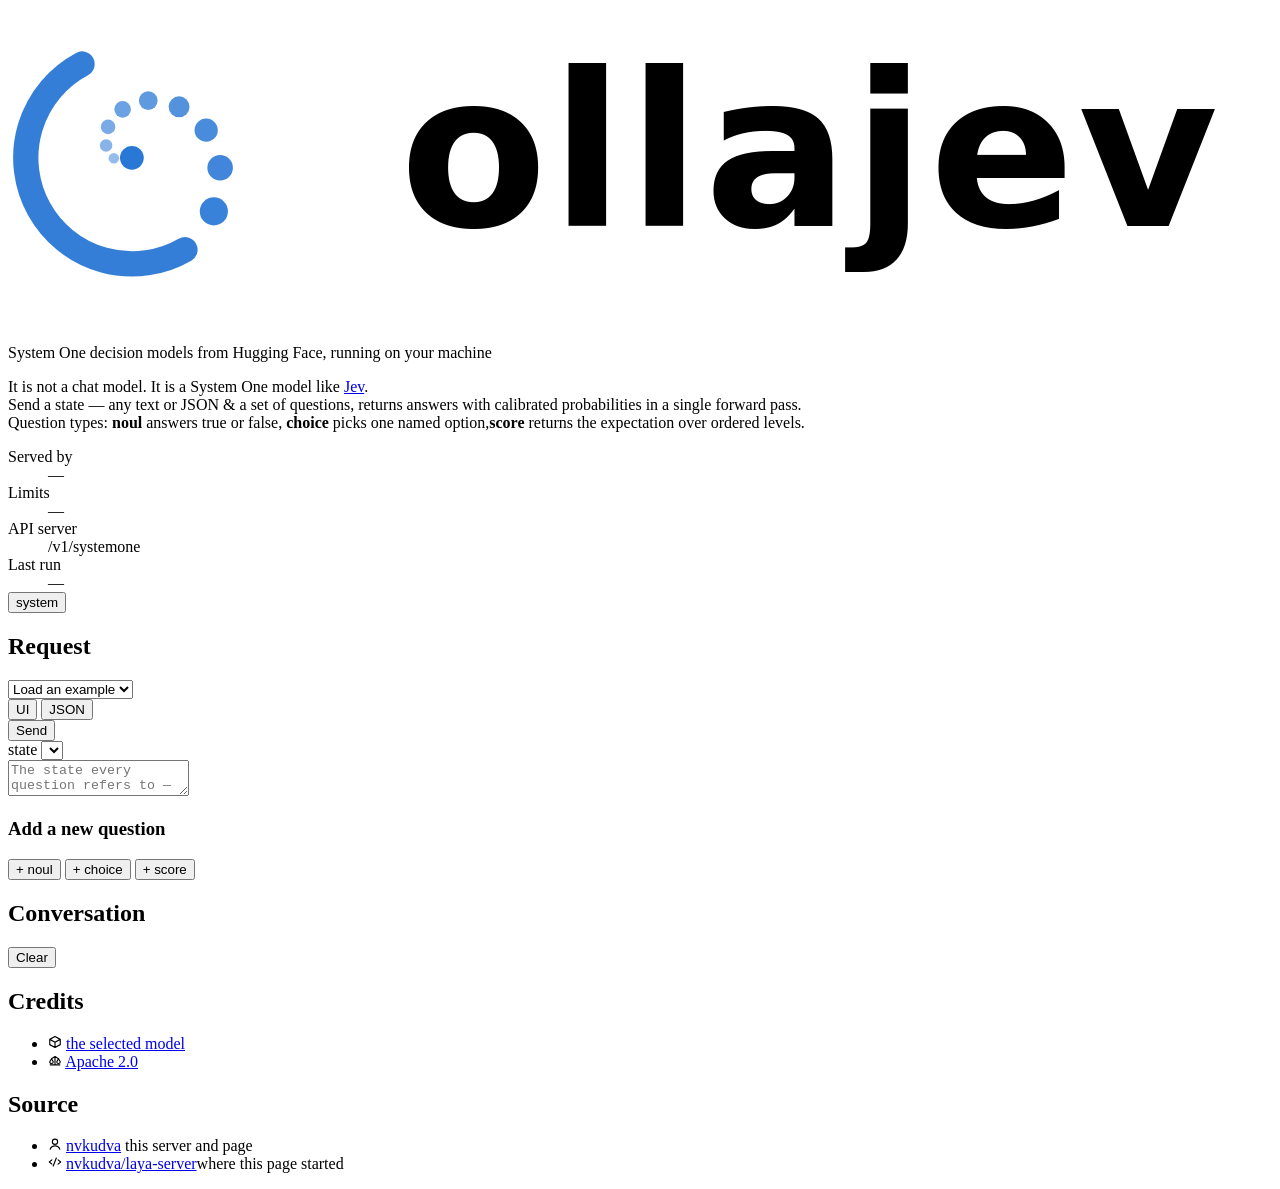
==== src/ollajev/server/static/demo.html @ a6550173 "refactor: split the package into core, server and ui The front ends (cli, repl, tui) move to ollajev" ====
<!doctype html>
<html lang="en">
<head>
<meta charset="utf-8">
<meta name="viewport" content="width=device-width, initial-scale=1">
<title>ollajev · decision playground</title>
<link rel="stylesheet" href="/static/style.css">
</head>
<body>
<div class="shell">

<header class="bar">
  <div class="bar-inner">
    <div class="bar-head">
      <div class="bar-title">
      <svg class="lockup" viewBox="8 7.5 200 52.5" role="img" aria-label="ollajev">
        <g transform="translate(2.00,5.60) scale(0.80)">
          <path d="M 22.141 13.458 A 21.0 21.0 0 1 0 42.500 50.187" fill="none" stroke="#2a78d6" stroke-width="5.0" stroke-linecap="round" opacity="0.95"/>
          <circle cx="48.213" cy="42.609" r="2.782" fill="#2a78d6" opacity="0.929"/>
          <circle cx="49.456" cy="33.958" r="2.527" fill="#2a78d6" opacity="0.894"/>
          <circle cx="46.696" cy="26.535" r="2.291" fill="#2a78d6" opacity="0.852"/>
          <circle cx="41.336" cy="21.918" r="2.067" fill="#2a78d6" opacity="0.803"/>
          <circle cx="35.242" cy="20.694" r="1.852" fill="#2a78d6" opacity="0.749"/>
          <circle cx="30.173" cy="22.422" r="1.642" fill="#2a78d6" opacity="0.691"/>
          <circle cx="27.294" cy="25.889" r="1.438" fill="#2a78d6" opacity="0.628"/>
          <circle cx="26.902" cy="29.558" r="1.239" fill="#2a78d6" opacity="0.562"/>
          <circle cx="28.430" cy="32.075" r="1.043" fill="#2a78d6" opacity="0.493"/>
          <circle cx="30.702" cy="32.690" r="0.850" fill="#2a78d6" opacity="0.420"/>
          <circle cx="32.00" cy="32.00" r="2.35" fill="#2a78d6"/>
        </g>
        <text x="70" y="42" font-family="DejaVu Sans, Helvetica Neue, Helvetica, Arial, sans-serif"
              font-size="34" font-weight="600" letter-spacing="0.5" fill="currentColor">ollajev</text>
      </svg><span class="wordmark">System One decision models from Hugging Face, running on your machine</span>
      </div>
      <div class="bar-copy">

      <p class="tagline">
        It is not a chat model. It is a System One model like
        <a href="https://typesafe.ai" target="_blank" rel="noreferrer">Jev</a>. 
        <br>Send a state — any text or JSON & a set of questions, returns answers with calibrated probabilities in a single forward pass.
        <br>Question types: <b>noul</b> answers true or false, <b>choice</b> picks one named option,<b>score</b> returns the expectation over ordered levels.
      </p>
      </div>
    </div>
    <div class="bar-aside">
      <dl class="readout">
        <div><dt>Served by</dt><dd id="r-model">—</dd></div>
        <div><dt>Limits</dt><dd id="r-limits">—</dd></div>
        <div><dt>API server</dt><dd>/v1/systemone</dd></div>
        <div><dt>Last run</dt><dd id="r-tokens">—</dd></div>
        <button class="theme-toggle" id="theme" title="Switch between dark, light and your system setting">system</button>
      </dl>
    </div>
  </div>
</header>

<main>
  <div class="col-left">
    <section class="panel">
      <div class="panel-head">
        <h2>Request <span class="panel-note" id="q-count"></span></h2>
        <div class="head-tools">
          <select id="preset" aria-label="Load a built-in question set with a sample state">
            <option value="">Load an example</option>
          </select>
          <div class="seg" id="q-view" role="group" aria-label="Request view">
            <button type="button" class="ghost is-on" data-view="ui">UI</button>
            <button type="button" class="ghost" data-view="json">JSON</button>
          </div>
          <button type="button" id="send">Send</button>
        </div>
      </div>
      <div class="panel-body">
        <div id="request-ui">
          <div class="q">
            <div class="row">
              <label for="state">state</label>
              <select id="model" class="push" aria-label="Model that answers the request"></select>
            </div>
            <textarea id="state" placeholder="The state every question refers to — a customer message, a prompt, an email…&#10;⌘/Ctrl+Enter to send"></textarea>
          </div>
          <div id="questions"></div>
        </div>
        <div id="q-json" class="cm-host" aria-label="Request as JSON" hidden></div>
        <p class="notice" id="request-error" hidden></p>
      </div>
      <div class="actions">
        <h3>Add a new question</h3>
        <button class="ghost" id="add-noul">+ noul</button>
        <button class="ghost" id="add-choice">+ choice</button>
        <button class="ghost" id="add-score">+ score</button>
      </div>
    </section>

  </div>

  <section class="panel">
    <div class="panel-head">
      <h2>Conversation</h2>
      <button class="ghost" id="clear-log">Clear</button>
    </div>
    <div class="panel-body"><div id="log"></div></div>
  </section>
</main>

<footer>
  <div class="footer-inner">
    <section class="credit-group">
      <h2>Credits</h2>
      <ul class="credits">
        <li><svg class="icon" viewBox="0 0 16 16" width="14" height="14" aria-hidden="true"><path d="M8 1.8 14 5v6l-6 3.2L2 11V5zM2 5l6 3.2L14 5M8 8.2v6" fill="none" stroke="currentColor" stroke-width="1.3" stroke-linecap="round" stroke-linejoin="round"/></svg>
          <a id="model-link" href="https://huggingface.co" target="_blank" rel="noreferrer">the selected model</a></li>
        <li><svg class="icon" viewBox="0 0 16 16" width="14" height="14" aria-hidden="true"><path d="M2.5 13.5h11M8 13.5V4M4 6.5 8 4l4 2.5M2 10l2-3.5L6 10a2 2 0 0 1-4 0ZM10 10l2-3.5L14 10a2 2 0 0 1-4 0Z" fill="none" stroke="currentColor" stroke-width="1.3" stroke-linecap="round" stroke-linejoin="round"/></svg>
          <a href="https://www.apache.org/licenses/LICENSE-2.0" target="_blank" rel="noreferrer">Apache 2.0</a></li>
      </ul>
    </section>
    <section class="credit-group">
      <h2>Source</h2>
      <ul class="credits">
        <li><svg class="icon" viewBox="0 0 16 16" width="14" height="14" aria-hidden="true"><path d="M8 8.5a3 3 0 1 0 0-6 3 3 0 0 0 0 6ZM2.5 14c.8-2.4 2.9-3.8 5.5-3.8s4.7 1.4 5.5 3.8" fill="none" stroke="currentColor" stroke-width="1.3" stroke-linecap="round" stroke-linejoin="round"/></svg>
          <a href="https://github.com/nvkudva" target="_blank" rel="noreferrer">nvkudva</a>
          <span>this server and page</span></li>
        <li><svg class="icon" viewBox="0 0 16 16" width="14" height="14" aria-hidden="true"><path d="M9.5 3.5 6 12.5M4.5 5.5 1.5 8l3 2.5M11.5 5.5 14.5 8l-3 2.5" fill="none" stroke="currentColor" stroke-width="1.3" stroke-linecap="round" stroke-linejoin="round"/></svg>
          <a href="https://github.com/nvkudva/laya-server" target="_blank" rel="noreferrer">nvkudva/laya-server</a><span>where this page started</span></li>
      </ul>
    </section>
  </div>
</footer>

</div>

<script type="module" src="/static/main.js"></script>
</body>
</html>
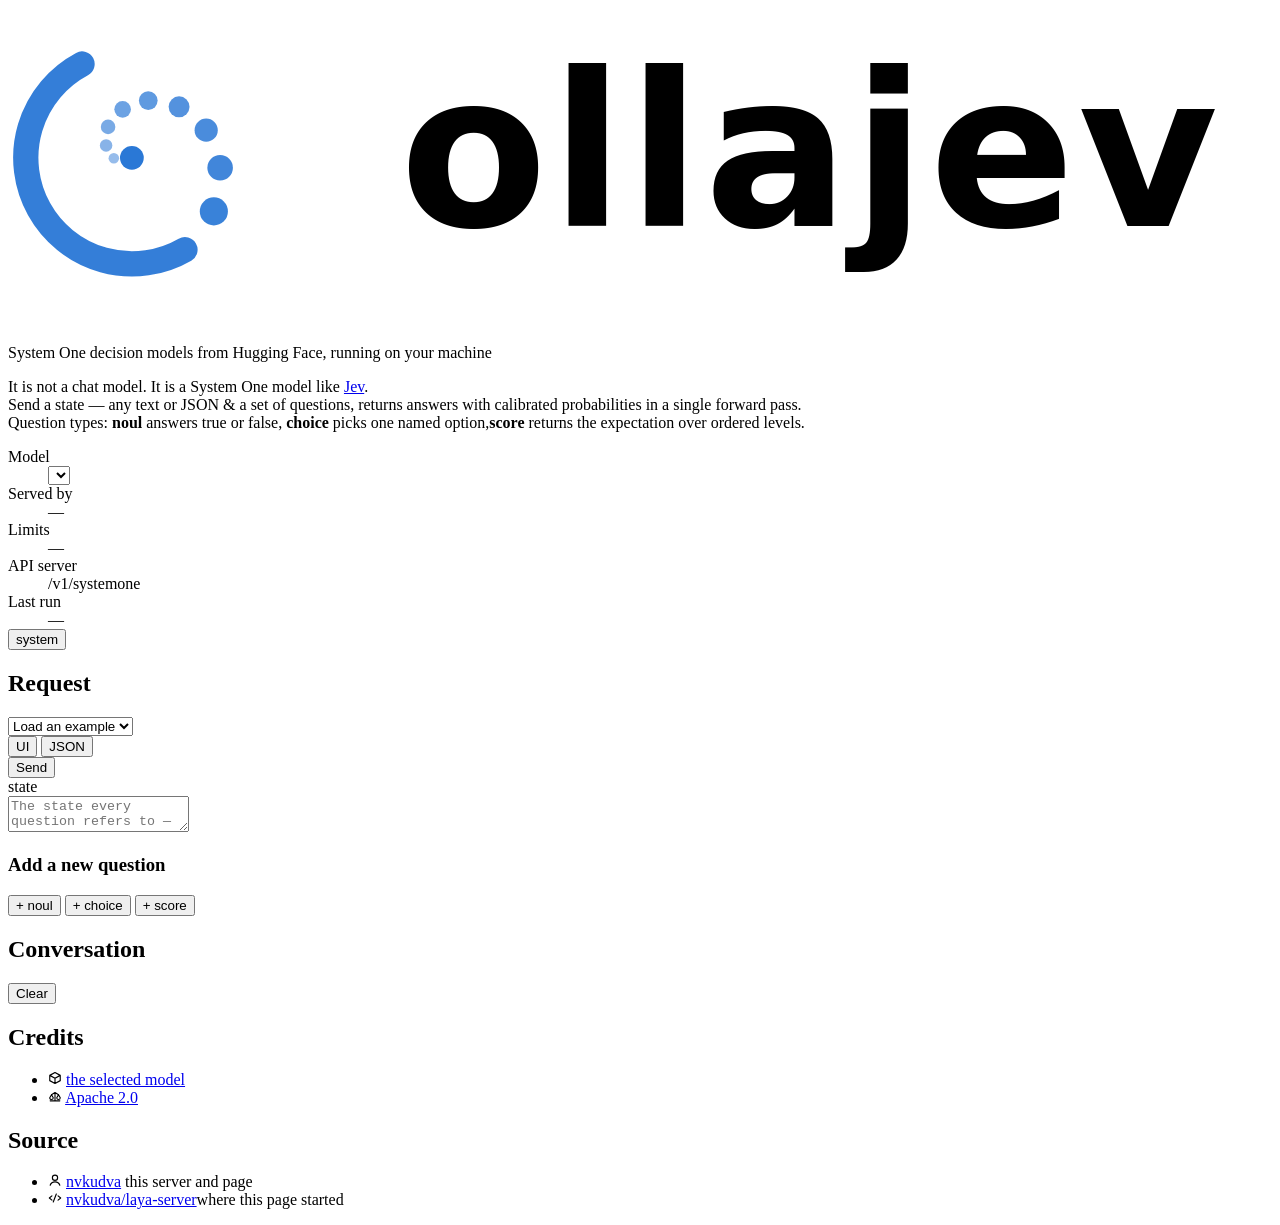
==== commit 693359bc: "feat: move model selector into demo page header Co-Authored-By: Claude Sonnet 5.5 <noreply@anthropic" ====
--- a/src/ollajev/server/static/demo.html
+++ b/src/ollajev/server/static/demo.html
@@ -4,6 +4,7 @@
 <meta charset="utf-8">
 <meta name="viewport" content="width=device-width, initial-scale=1">
 <title>ollajev · decision playground</title>
+<link rel="icon" type="image/svg+xml" href="/static/favicon.svg">
 <link rel="stylesheet" href="/static/style.css">
 </head>
 <body>
@@ -44,6 +45,7 @@
     </div>
     <div class="bar-aside">
       <dl class="readout">
+        <div><dt><label for="model">Model</label></dt><dd><select id="model" aria-label="Model that answers the request"></select></dd></div>
         <div><dt>Served by</dt><dd id="r-model">—</dd></div>
         <div><dt>Limits</dt><dd id="r-limits">—</dd></div>
         <div><dt>API server</dt><dd>/v1/systemone</dd></div>
@@ -75,7 +77,6 @@
           <div class="q">
             <div class="row">
               <label for="state">state</label>
-              <select id="model" class="push" aria-label="Model that answers the request"></select>
             </div>
             <textarea id="state" placeholder="The state every question refers to — a customer message, a prompt, an email…&#10;⌘/Ctrl+Enter to send"></textarea>
           </div>
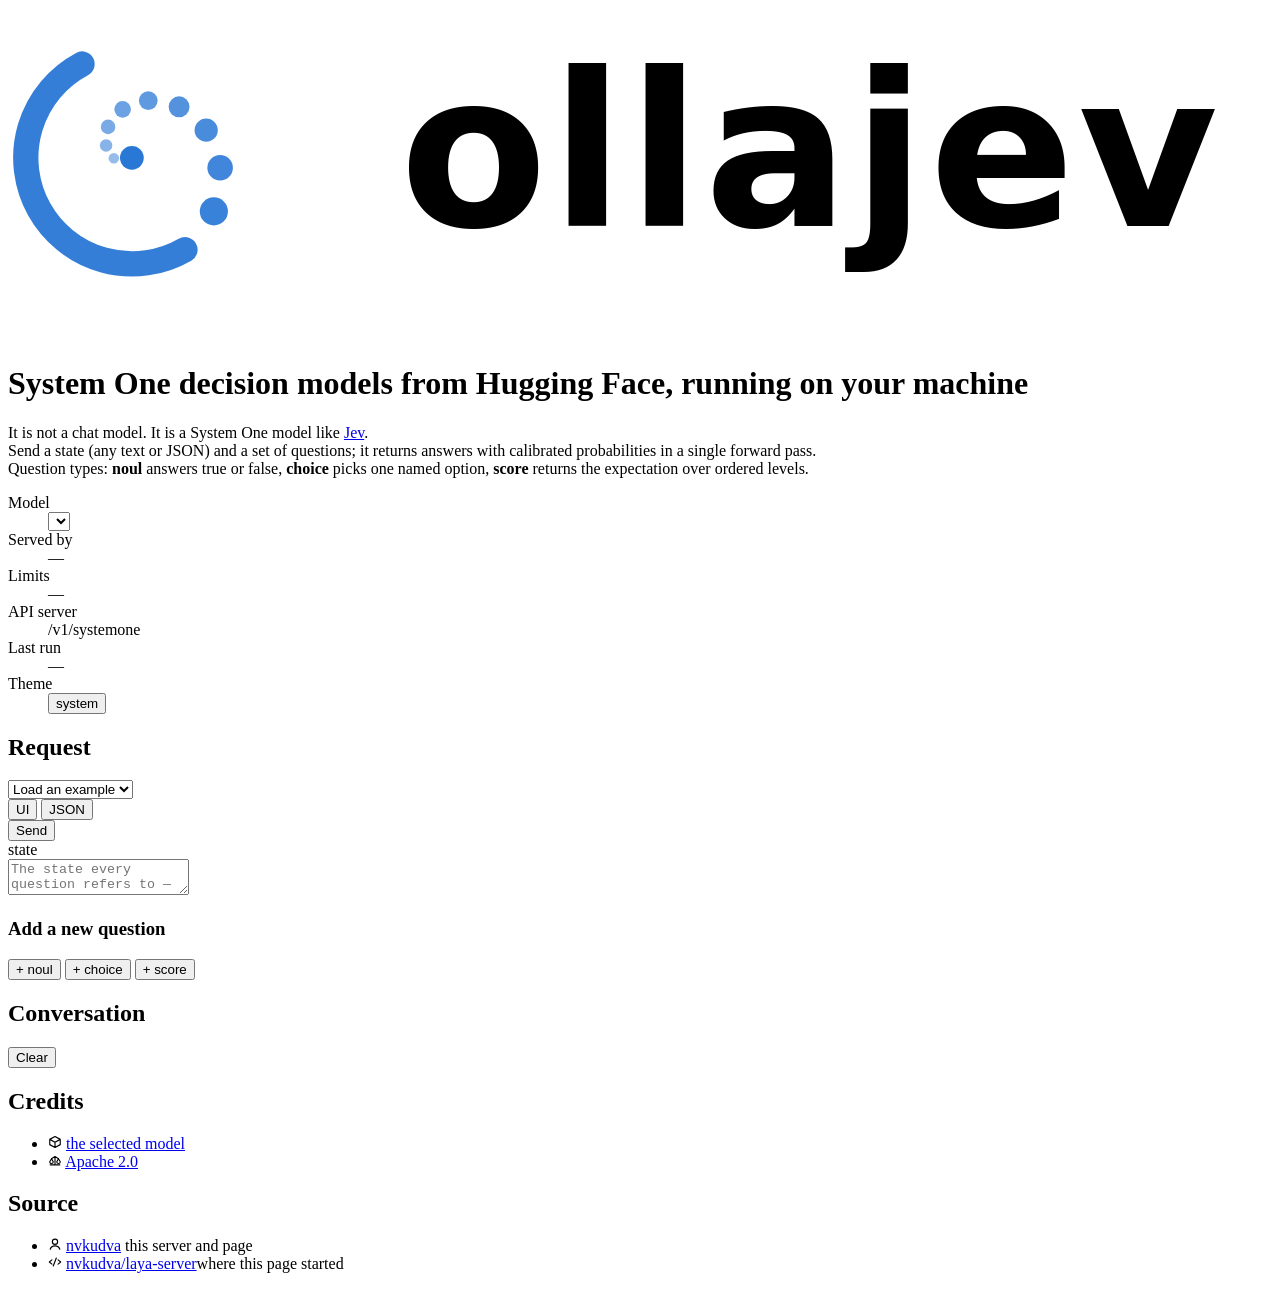
==== commit 7c720a20: "fix(demo): accessibility, error messages, double-send guard and narrow-screen layout Co-Authored-By:" ====
--- a/src/ollajev/server/static/demo.html
+++ b/src/ollajev/server/static/demo.html
@@ -31,15 +31,15 @@
         </g>
         <text x="70" y="42" font-family="DejaVu Sans, Helvetica Neue, Helvetica, Arial, sans-serif"
               font-size="34" font-weight="600" letter-spacing="0.5" fill="currentColor">ollajev</text>
-      </svg><span class="wordmark">System One decision models from Hugging Face, running on your machine</span>
+      </svg><h1 class="wordmark">System One decision models from Hugging Face, running on your machine</h1>
       </div>
       <div class="bar-copy">
 
       <p class="tagline">
         It is not a chat model. It is a System One model like
-        <a href="https://typesafe.ai" target="_blank" rel="noreferrer">Jev</a>. 
-        <br>Send a state — any text or JSON & a set of questions, returns answers with calibrated probabilities in a single forward pass.
-        <br>Question types: <b>noul</b> answers true or false, <b>choice</b> picks one named option,<b>score</b> returns the expectation over ordered levels.
+        <a href="https://typesafe.ai" target="_blank" rel="noreferrer">Jev</a>.
+        <br>Send a state (any text or JSON) and a set of questions; it returns answers with calibrated probabilities in a single forward pass.
+        <br>Question types: <b>noul</b> answers true or false, <b>choice</b> picks one named option, <b>score</b> returns the expectation over ordered levels.
       </p>
       </div>
     </div>
@@ -50,7 +50,7 @@
         <div><dt>Limits</dt><dd id="r-limits">—</dd></div>
         <div><dt>API server</dt><dd>/v1/systemone</dd></div>
         <div><dt>Last run</dt><dd id="r-tokens">—</dd></div>
-        <button class="theme-toggle" id="theme" title="Switch between dark, light and your system setting">system</button>
+        <div><dt>Theme</dt><dd><button type="button" class="theme-toggle" id="theme" title="Switch between dark, light and your system setting">system</button></dd></div>
       </dl>
     </div>
   </div>
@@ -66,10 +66,10 @@
             <option value="">Load an example</option>
           </select>
           <div class="seg" id="q-view" role="group" aria-label="Request view">
-            <button type="button" class="ghost is-on" data-view="ui">UI</button>
-            <button type="button" class="ghost" data-view="json">JSON</button>
+            <button type="button" class="ghost is-on" data-view="ui" aria-pressed="true">UI</button>
+            <button type="button" class="ghost" data-view="json" aria-pressed="false">JSON</button>
           </div>
-          <button type="button" id="send">Send</button>
+          <button type="button" id="send" title="Send the request (⌘/Ctrl+Enter)">Send</button>
         </div>
       </div>
       <div class="panel-body">
@@ -83,13 +83,13 @@
           <div id="questions"></div>
         </div>
         <div id="q-json" class="cm-host" aria-label="Request as JSON" hidden></div>
-        <p class="notice" id="request-error" hidden></p>
+        <p class="notice" id="request-error" role="alert" hidden></p>
       </div>
       <div class="actions">
         <h3>Add a new question</h3>
-        <button class="ghost" id="add-noul">+ noul</button>
-        <button class="ghost" id="add-choice">+ choice</button>
-        <button class="ghost" id="add-score">+ score</button>
+        <button type="button" class="ghost" id="add-noul" aria-label="Add a noul (true or false) question">+ noul</button>
+        <button type="button" class="ghost" id="add-choice" aria-label="Add a choice question">+ choice</button>
+        <button type="button" class="ghost" id="add-score" aria-label="Add a score question">+ score</button>
       </div>
     </section>
 
@@ -98,9 +98,9 @@
   <section class="panel">
     <div class="panel-head">
       <h2>Conversation</h2>
-      <button class="ghost" id="clear-log">Clear</button>
+      <button type="button" class="ghost" id="clear-log" aria-label="Clear the conversation">Clear</button>
     </div>
-    <div class="panel-body"><div id="log"></div></div>
+    <div class="panel-body"><div id="log" aria-live="polite" aria-relevant="additions"></div></div>
   </section>
 </main>
 
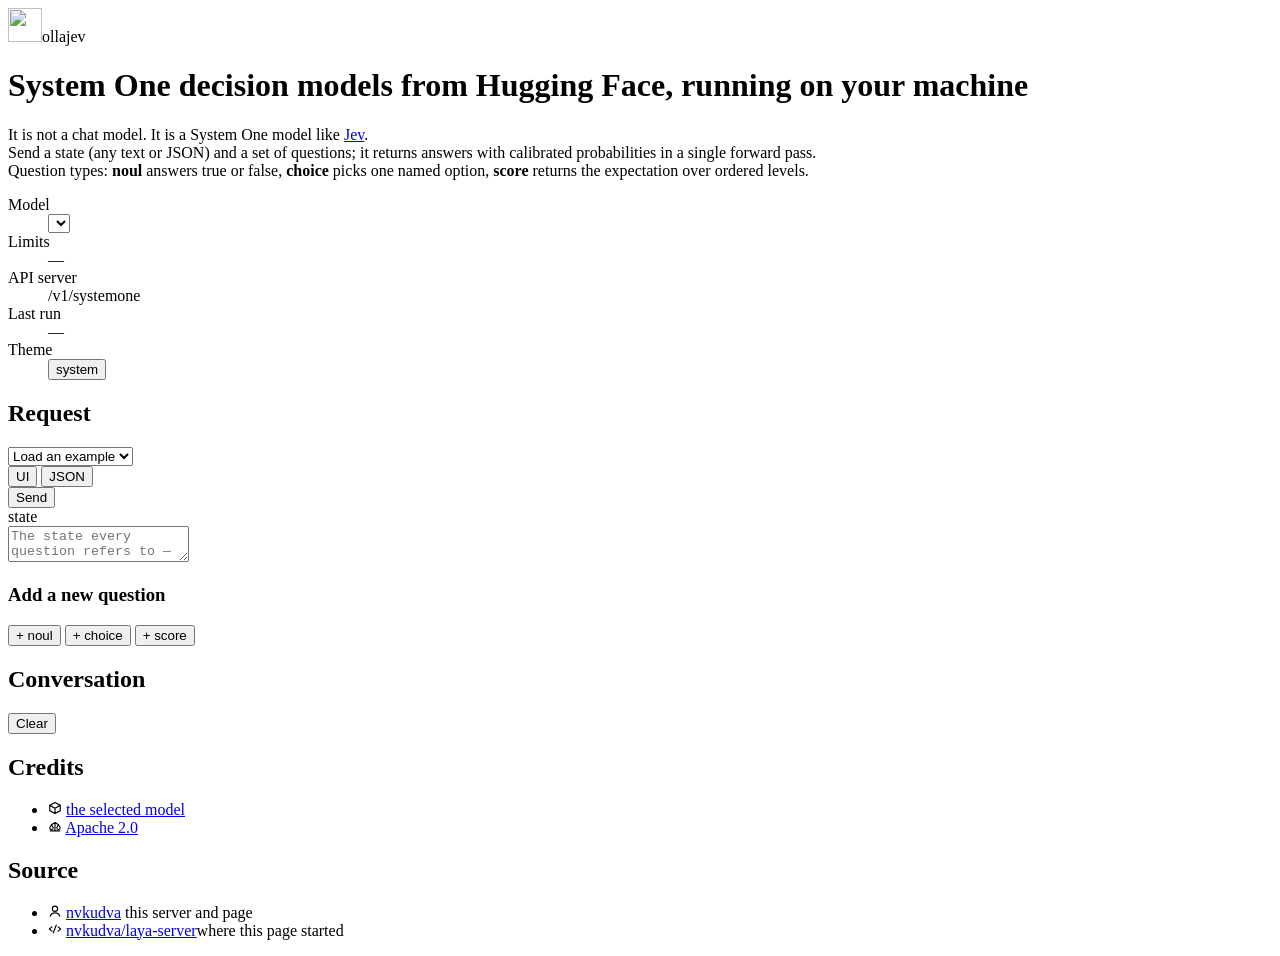
==== commit d989500c: "fix(demo): giraffe logo; header readout in a fixed two-row grid; drop the Served by field Long model" ====
--- a/src/ollajev/server/static/demo.html
+++ b/src/ollajev/server/static/demo.html
@@ -14,24 +14,7 @@
   <div class="bar-inner">
     <div class="bar-head">
       <div class="bar-title">
-      <svg class="lockup" viewBox="8 7.5 200 52.5" role="img" aria-label="ollajev">
-        <g transform="translate(2.00,5.60) scale(0.80)">
-          <path d="M 22.141 13.458 A 21.0 21.0 0 1 0 42.500 50.187" fill="none" stroke="#2a78d6" stroke-width="5.0" stroke-linecap="round" opacity="0.95"/>
-          <circle cx="48.213" cy="42.609" r="2.782" fill="#2a78d6" opacity="0.929"/>
-          <circle cx="49.456" cy="33.958" r="2.527" fill="#2a78d6" opacity="0.894"/>
-          <circle cx="46.696" cy="26.535" r="2.291" fill="#2a78d6" opacity="0.852"/>
-          <circle cx="41.336" cy="21.918" r="2.067" fill="#2a78d6" opacity="0.803"/>
-          <circle cx="35.242" cy="20.694" r="1.852" fill="#2a78d6" opacity="0.749"/>
-          <circle cx="30.173" cy="22.422" r="1.642" fill="#2a78d6" opacity="0.691"/>
-          <circle cx="27.294" cy="25.889" r="1.438" fill="#2a78d6" opacity="0.628"/>
-          <circle cx="26.902" cy="29.558" r="1.239" fill="#2a78d6" opacity="0.562"/>
-          <circle cx="28.430" cy="32.075" r="1.043" fill="#2a78d6" opacity="0.493"/>
-          <circle cx="30.702" cy="32.690" r="0.850" fill="#2a78d6" opacity="0.420"/>
-          <circle cx="32.00" cy="32.00" r="2.35" fill="#2a78d6"/>
-        </g>
-        <text x="70" y="42" font-family="DejaVu Sans, Helvetica Neue, Helvetica, Arial, sans-serif"
-              font-size="34" font-weight="600" letter-spacing="0.5" fill="currentColor">ollajev</text>
-      </svg><h1 class="wordmark">System One decision models from Hugging Face, running on your machine</h1>
+      <span class="lockup"><img src="/static/favicon.svg" alt="" width="34" height="34"><span>ollajev</span></span><h1 class="wordmark">System One decision models from Hugging Face, running on your machine</h1>
       </div>
       <div class="bar-copy">
 
@@ -46,7 +29,6 @@
     <div class="bar-aside">
       <dl class="readout">
         <div><dt><label for="model">Model</label></dt><dd><select id="model" aria-label="Model that answers the request"></select></dd></div>
-        <div><dt>Served by</dt><dd id="r-model">—</dd></div>
         <div><dt>Limits</dt><dd id="r-limits">—</dd></div>
         <div><dt>API server</dt><dd>/v1/systemone</dd></div>
         <div><dt>Last run</dt><dd id="r-tokens">—</dd></div>
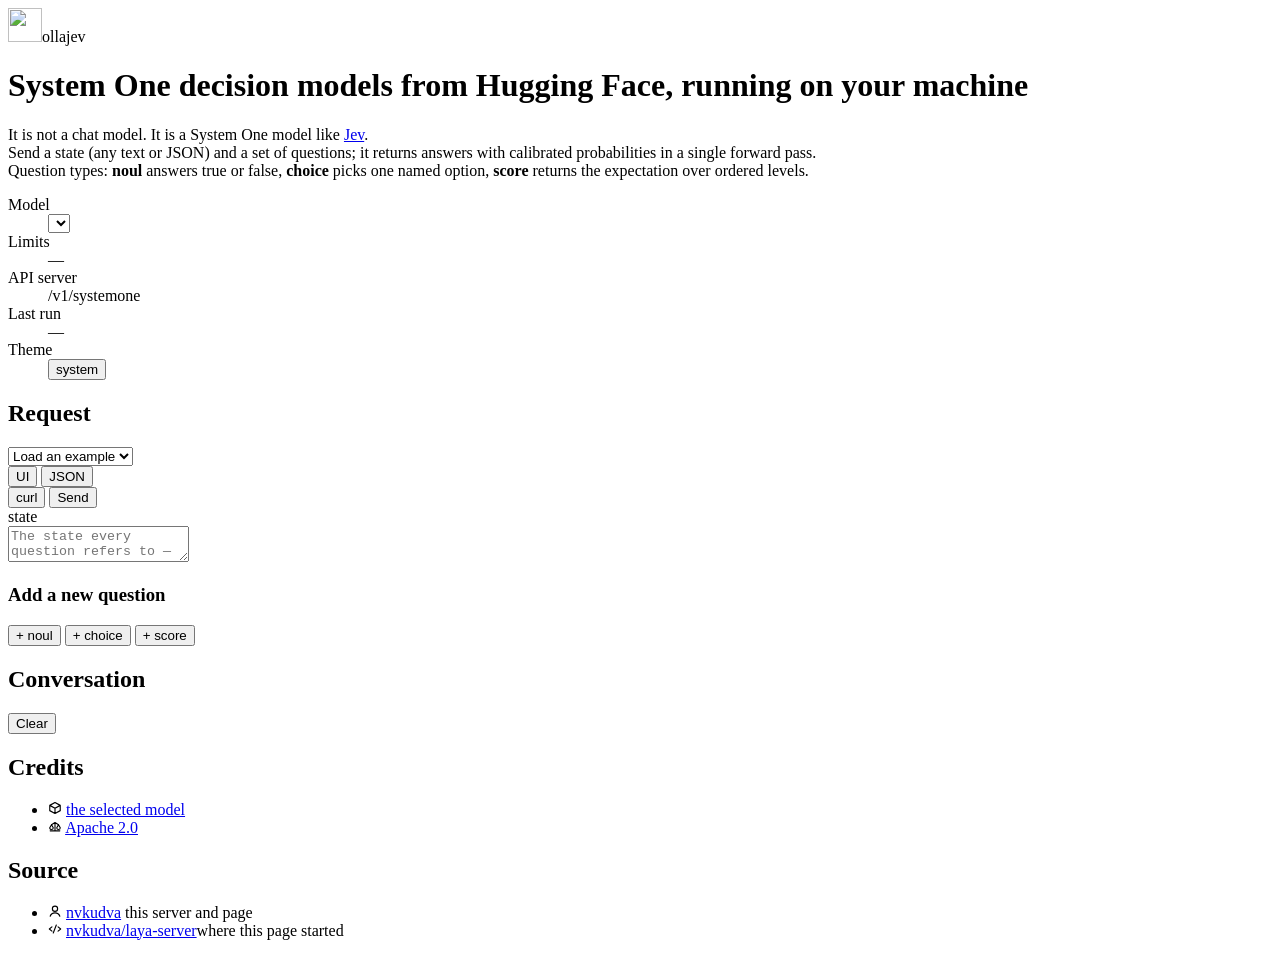
==== commit bb17be5b: "feat: Demo button in the manager's menu; curl button on the demo's request card The demo shows the r" ====
--- a/src/ollajev/server/static/demo.html
+++ b/src/ollajev/server/static/demo.html
@@ -51,6 +51,7 @@
             <button type="button" class="ghost is-on" data-view="ui" aria-pressed="true">UI</button>
             <button type="button" class="ghost" data-view="json" aria-pressed="false">JSON</button>
           </div>
+          <button type="button" class="ghost" id="curl-open" title="This request as a curl command">curl</button>
           <button type="button" id="send" title="Send the request (⌘/Ctrl+Enter)">Send</button>
         </div>
       </div>
@@ -64,7 +65,7 @@
           </div>
           <div id="questions"></div>
         </div>
-        <div id="q-json" class="cm-host" aria-label="Request as JSON" hidden></div>
+        <textarea id="q-json" class="json-pane" aria-label="Request as JSON" spellcheck="false" hidden></textarea>
         <p class="notice" id="request-error" role="alert" hidden></p>
       </div>
       <div class="actions">
@@ -112,6 +113,14 @@
 
 </div>
 
+<dialog id="curl-dialog" aria-labelledby="curl-title">
+  <h2 id="curl-title">This request as curl</h2>
+  <pre id="curl-text"></pre>
+  <div class="curl-tools">
+    <button type="button" class="ghost" id="curl-copy">Copy</button>
+    <button type="button" class="ghost" id="curl-close">Close</button>
+  </div>
+</dialog>
 <script type="module" src="/static/main.js"></script>
 </body>
 </html>
